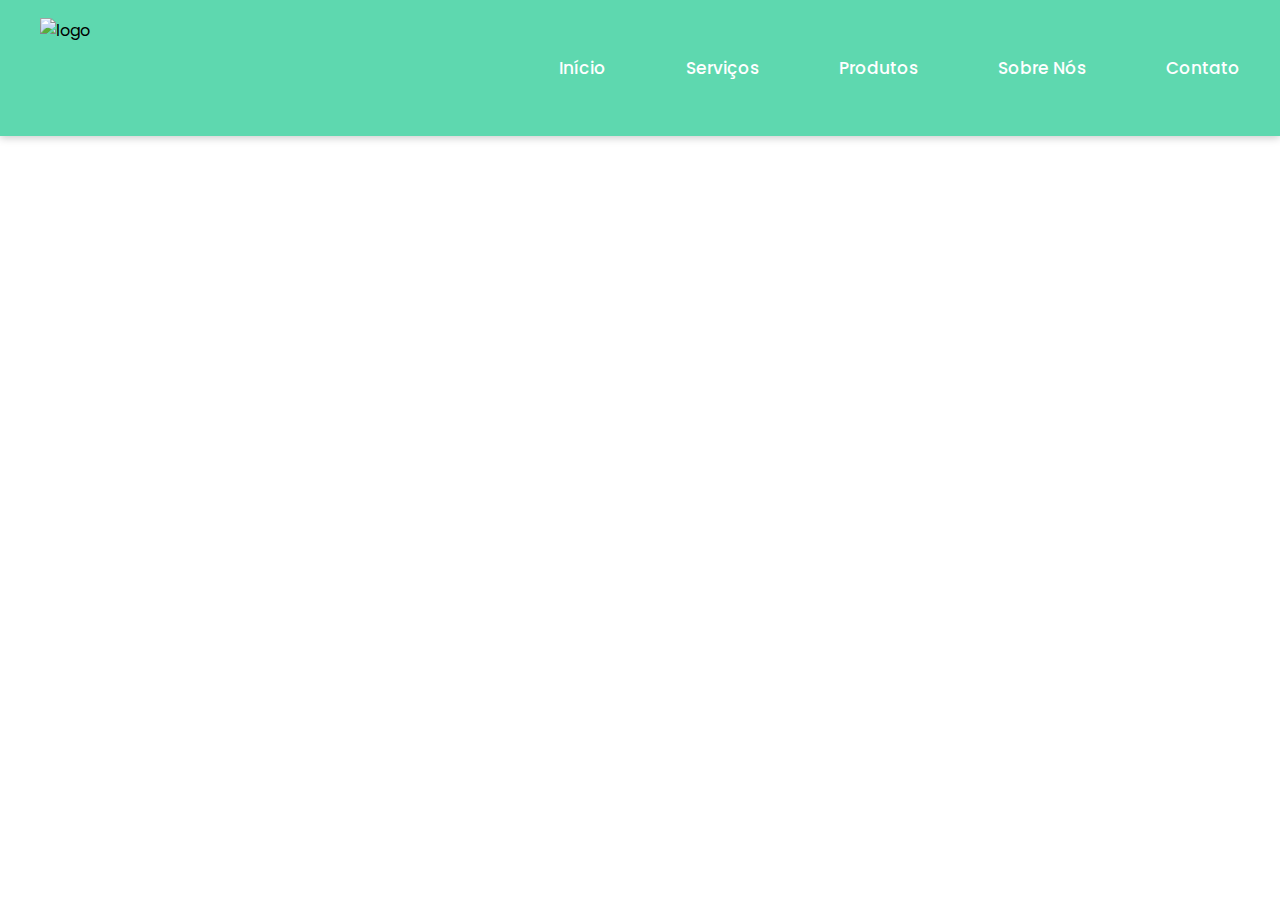
==== index.html @ 95415747 "ATUALIZAÇÂO" ====
<!DOCTYPE html>
<html lang="en">
<head>
    <meta charset="UTF-8">
    <meta name="viewport" content="width=device-width, initial-scale=1.0">
    <link href='https://unpkg.com/boxicons@2.1.4/css/boxicons.min.css' rel='stylesheet'>
    <title>Document</title>
    
    <style>
        @import url('https://fonts.googleapis.com/css2?family=Poppins:ital,wght@0,100;0,200;0,300;0,400;0,500;0,600;0,700;0,800;0,900;1,100;1,200;1,300;1,400;1,500;1,600;1,700;1,800;1,900&display=swap');

        *{
            margin: 0;
            padding: 0;
            /*box-sizing: border-box;*/
            font-family: 'Poppins', sans-serif;
            list-style: none;
            text-decoration: none;
        }

        /*body{
            background-color: white;
            color: black;
        }*/

        .navegation{
            display: flex;
            align-items: center;
            justify-content: space-between;
            padding: 18px 40px;
            box-shadow: 0 0.1rem 0.5rem #ccc;
            background-color: #5ed8af;
            transition: all 0.5s;
        }

        /*.navegation .logo{
            color: ;
            font-size: 1.7rem;
            font-weight: 600;
        }*/

        /*.logo span{
            color: black;
        }*/

        .navegation ul{
            display: flex;
            align-items: center;
            gap: 5rem;
        }

        .navegation ul li a{
            color: white;
            font-size: 17px;
            font-weight: 500;
            transition: all 0.5s;
        }

        .navegation ul li a:hover{
            color: #5ed8af;
            padding: 5px;
            background-color: white;
            border-radius: 10px;
            transition: all 0.5s;
        }

        /*.navegation i{
            font-size: 1.5rem;
            cursor: pointer;
            color: white;
        }*/

       .menu{
            cursor: pointer;
            display: none;
        }

        .menu .bar{
            display: block;
            width: 28px;
            height: 3px;
            border-radius: 3px;
            background: #fff;
            margin: 5px auto ;
            transition: all 0.3s;
        }

       /* .menu .bar:nth-child(1), .menu .bar:nth-child(3){
            background-color: #5ed8af;
        }*/

        @media (max-width : 785px){
            .navegation{
                padding: 18px 20px;
            }

            .menu{
                display: block;
                cursor: pointer;
            }

            .menu.ativo .bar:nth-child(1){
                transform: translateY(8px) rotate(45deg);
            }

            .menu.ativo .bar:nth-child(2){
                opacity: 0;
            }

            .menu.ativo .bar:nth-child(3){
                transform: translateY(-8px) rotate(-45deg);
            }

            .nav-menu{
                position: fixed;
                right: -100%;
                top: 105px;
                width: 100%;
                height: 100%;
                flex-direction: column;
                background-color: #5ed8af;
                gap: -10px;
                transition: 0.3s;
            }

            .nav-menu.ativo{
                right: 0;
            }
        }

    </style>
</head>
<body>
    <header>
        <nav class="navegation">
            <img class="logo" src="logo.png" alt="logo" width="200" height="100">
            <!--<a href="#" class="logo"><span>ANAC</span>AMBIENTAL</a>-->
            <ul class="nav-menu">
                <li class="nav-item"><a href="#home" onclick="fecharMenu()">Início</a></li>
                <li class="nav-item"><a href="#servicos" onclick="fecharMenu()">Serviços</a></li>
                <li class="nav-item"><a href="#produtos" onclick="fecharMenu()">Produtos</a></li>
                <li class="nav-item"><a href="#sobre" onclick="fecharMenu()">Sobre Nós</a></li>
                <li class="nav-item"><a href="#contato" onclick="fecharMenu()">Contato</a></li>
                <!--<i class='bx bx-search'></i>-->
            </ul>
            <div class="menu">
                <span class="bar"></span>
                <span class="bar"></span>
                <span class="bar"></span>
            </div>
        </nav>
    </header>
    <main>
        <section>

        </section>
    </main>

    <script>
        const menu = document.querySelector('.menu');
        const NavMenu = document.querySelector('.nav-menu');

        menu.addEventListener('click', () => {
            menu.classList.toggle('ativo');
            NavMenu.classList.toggle('ativo');
        });

        function fecharMenu() {
            document.querySelector(".nav-menu").classList.remove("ativo");
            document.querySelector(".menu").classList.remove("ativo");

            menu.addEventListener('click' , () => {
                menu.classList.toggle('desativar');
                NavMenu.classList.toggle('desativar');
                });
}
    </script>
</body>
</html>
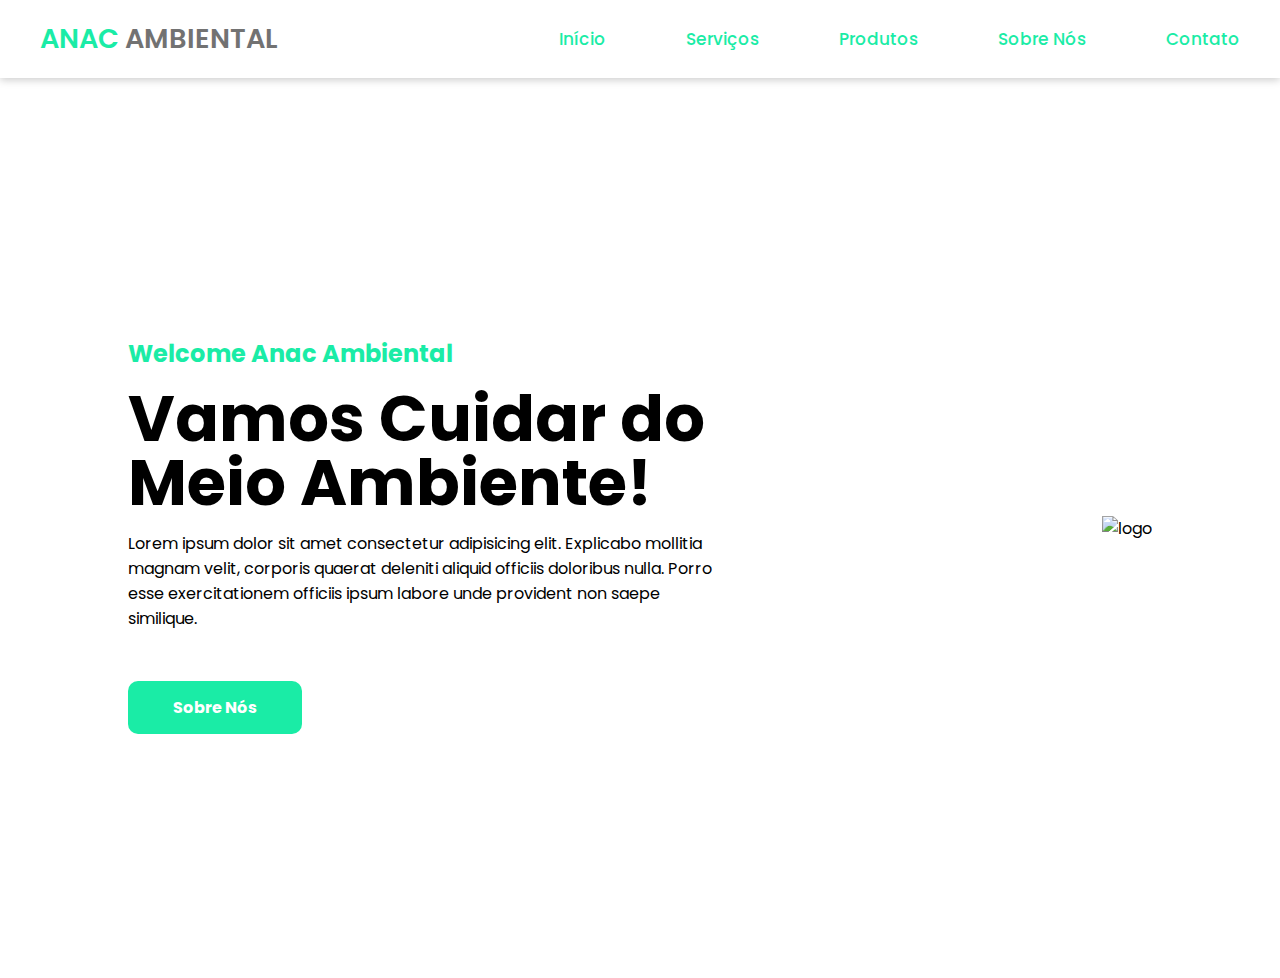
==== commit f5a5f730: "." ====
--- a/index.html
+++ b/index.html
@@ -5,23 +5,23 @@
     <meta name="viewport" content="width=device-width, initial-scale=1.0">
     <link href='https://unpkg.com/boxicons@2.1.4/css/boxicons.min.css' rel='stylesheet'>
     <title>Document</title>
-    
+    <link rel="shortcut icon" href="img/logo.ico" type="image/x-icon">
     <style>
         @import url('https://fonts.googleapis.com/css2?family=Poppins:ital,wght@0,100;0,200;0,300;0,400;0,500;0,600;0,700;0,800;0,900;1,100;1,200;1,300;1,400;1,500;1,600;1,700;1,800;1,900&display=swap');
 
         *{
             margin: 0;
             padding: 0;
-            /*box-sizing: border-box;*/
+            box-sizing: border-box;
             font-family: 'Poppins', sans-serif;
             list-style: none;
             text-decoration: none;
         }
 
-        /*body{
+        body{
             background-color: white;
             color: black;
-        }*/
+        }
 
         .navegation{
             display: flex;
@@ -29,19 +29,19 @@
             justify-content: space-between;
             padding: 18px 40px;
             box-shadow: 0 0.1rem 0.5rem #ccc;
-            background-color: #5ed8af;
-            transition: all 0.5s;
-        }
-
-        /*.navegation .logo{
-            color: ;
+            background-color: white;
+            transition: all 0.5s;
+        }
+
+        .navegation .logo{
+            color: #727272;
             font-size: 1.7rem;
             font-weight: 600;
-        }*/
-
-        /*.logo span{
-            color: black;
-        }*/
+        }
+
+        .logo span{
+            color: #1aeca6;
+        }
 
         .navegation ul{
             display: flex;
@@ -50,25 +50,19 @@
         }
 
         .navegation ul li a{
-            color: white;
+            color: #1aeca6;
             font-size: 17px;
             font-weight: 500;
             transition: all 0.5s;
         }
 
         .navegation ul li a:hover{
-            color: #5ed8af;
-            padding: 5px;
-            background-color: white;
+            color:white;
+            padding: 10px;
+            background-color: #1aeca6;
             border-radius: 10px;
             transition: all 0.5s;
         }
-
-        /*.navegation i{
-            font-size: 1.5rem;
-            cursor: pointer;
-            color: white;
-        }*/
 
        .menu{
             cursor: pointer;
@@ -80,16 +74,62 @@
             width: 28px;
             height: 3px;
             border-radius: 3px;
-            background: #fff;
+            background: #727272;
             margin: 5px auto ;
             transition: all 0.3s;
         }
 
-       /* .menu .bar:nth-child(1), .menu .bar:nth-child(3){
-            background-color: #5ed8af;
-        }*/
-
-        @media (max-width : 785px){
+       .menu .bar:nth-child(1), .menu .bar:nth-child(3){
+            background-color: #1aeca6;
+        }
+
+        .home{
+            width: 100%;
+            height: 100vh;
+            display: flex;
+            align-items: center;
+            justify-content: space-between;
+            padding: 0px 10%;
+        }
+
+        .home-text{
+            max-width: 37rem;
+        }
+
+        .home-text .text-h4{
+            font-size: 1.5rem;
+            color: #1aeca6;
+            margin-bottom: 1rem;
+        }
+
+        .home-text .text-h1{
+            font-size: 4rem;
+            margin-bottom: 1rem;
+            line-height: 4rem;
+        }
+
+        .home-text p{
+            margin-bottom: 4rem;
+        }
+
+        .home-btn{
+            padding: 15px 45px;
+            background-color: #1aeca6;
+            color: white;
+            border-radius: 10px;
+            font-weight: 700;
+            transition: all 0.5s;
+        }
+
+        .home-btn:hover{
+            background-color: #02aa72;
+        }
+
+        .home-img img{
+            width: 100%;
+        }
+
+        @media (max-width : 900px){
             .navegation{
                 padding: 18px 20px;
             }
@@ -114,17 +154,46 @@
             .nav-menu{
                 position: fixed;
                 right: -100%;
-                top: 105px;
+                top: 70px;
                 width: 100%;
                 height: 100%;
                 flex-direction: column;
-                background-color: #5ed8af;
+                background-color: white;
                 gap: -10px;
                 transition: 0.3s;
             }
 
             .nav-menu.ativo{
                 right: 0;
+            }
+
+            .nav-item{
+                margin: 16px 0;
+            }
+
+            .home{
+                padding: 100px 2%;
+                flex-direction: column;
+                overflow: hidden;
+                text-align: center;
+                gap: 2rem;
+            }
+
+            .home .text-h4{
+                font-size: 15px;
+            }
+
+            .home .text-h1{
+                font-size: 2.5rem;
+                line-height: 3rem;
+            }
+
+            .home p{
+                font-size: 15px;
+            }
+
+            .home-img{
+                width: 100%;
             }
         }
 
@@ -133,15 +202,13 @@
 <body>
     <header>
         <nav class="navegation">
-            <img class="logo" src="logo.png" alt="logo" width="200" height="100">
-            <!--<a href="#" class="logo"><span>ANAC</span>AMBIENTAL</a>-->
+            <a href="#" class="logo"><span>ANAC</span> AMBIENTAL</a>
             <ul class="nav-menu">
                 <li class="nav-item"><a href="#home" onclick="fecharMenu()">Início</a></li>
                 <li class="nav-item"><a href="#servicos" onclick="fecharMenu()">Serviços</a></li>
                 <li class="nav-item"><a href="#produtos" onclick="fecharMenu()">Produtos</a></li>
                 <li class="nav-item"><a href="#sobre" onclick="fecharMenu()">Sobre Nós</a></li>
                 <li class="nav-item"><a href="#contato" onclick="fecharMenu()">Contato</a></li>
-                <!--<i class='bx bx-search'></i>-->
             </ul>
             <div class="menu">
                 <span class="bar"></span>
@@ -151,8 +218,17 @@
         </nav>
     </header>
     <main>
-        <section>
-
+        <section class="home">
+            <div class="home-text">
+                <h4 class="text-h4">Welcome Anac Ambiental</h4>
+                <h1 class="text-h1">Vamos Cuidar do Meio Ambiente!</h1>
+                <p>Lorem ipsum dolor sit amet consectetur adipisicing elit. Explicabo mollitia magnam velit, corporis quaerat deleniti aliquid officiis doloribus nulla. Porro esse exercitationem officiis ipsum labore unde provident non saepe similique.</p>
+                <a class="home-btn"href="#5ed8af">Sobre Nós</a>
+            </div>
+            <div class="home-img">
+                <img src="img/ambiente.png" alt="logo
+                ">
+            </div>
         </section>
     </main>
 
